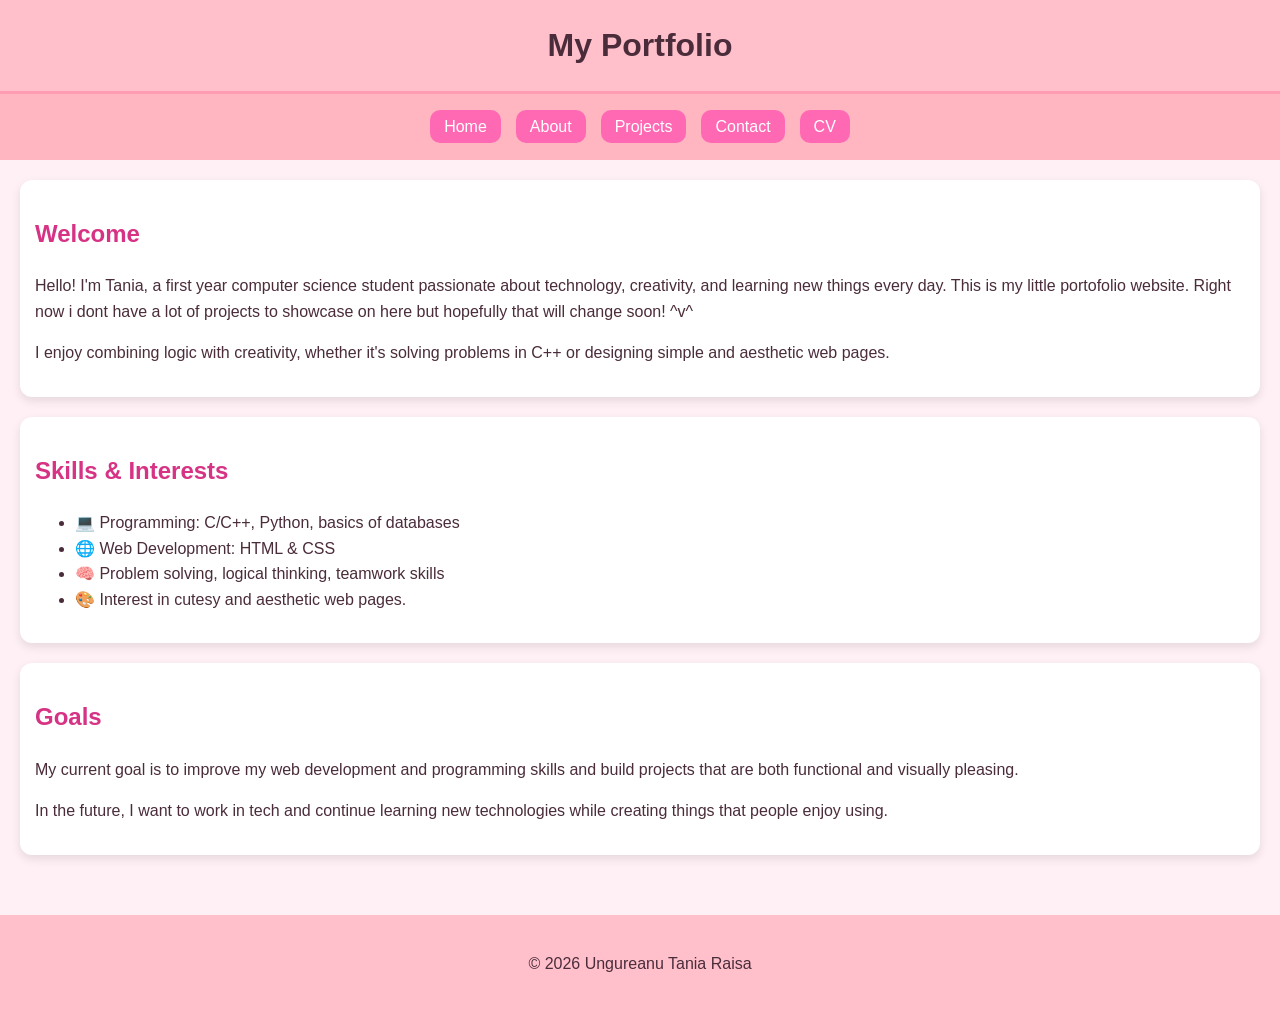
==== index.html @ c2046dd2 "Add files via upload" ====
<!doctype html>
<html lang="en">
<head>
  <meta charset="UTF-8">
  <meta name="viewport" content="width=device-width, initial-scale=1.0">
  <title>My Portfolio</title>
  <link rel="stylesheet" href="style.css">
</head>

<body>

<a href="#main-content" class="skip-link">Skip to main content</a>

<header>
  <h1>My Portfolio</h1>
</header>

<nav>
  <ul>
    <li><a href="index.html">Home</a></li>
    <li><a href="about.html">About</a></li>
    <li><a href="data.html">Projects</a></li>
    <li><a href="contact.html">Contact</a></li>
    <li><a href="Tania_Ungureanu_CV.pdf">CV</a></li>
  </ul>
</nav>

<main id="main-content">
  <section>
    <h2>Welcome</h2>
    <p>Hello! I'm Tania, a first year computer science student passionate about technology, creativity, and learning new things every day. This is my little portofolio website. Right now i dont have a lot of projects to showcase on here but hopefully that will change soon! ^v^</p>
    <p>I enjoy combining logic with creativity, whether it's solving problems in C++ or designing simple and aesthetic web pages.</p>
  </section>

  <section>
    <h2>Skills & Interests</h2>
    <ul>
      <li>💻 Programming: C/C++, Python, basics of databases</li>
      <li>🌐 Web Development: HTML & CSS</li>
      <li>🧠 Problem solving, logical thinking, teamwork skills</li>
      <li>🎨 Interest in cutesy and aesthetic web pages.</li>
    </ul>
  </section>

  <section>
    <h2>Goals</h2>
    <p>My current goal is to improve my web development and programming skills and build projects that are both functional and visually pleasing.</p>
    <p>In the future, I want to work in tech and continue learning new technologies while creating things that people enjoy using.</p>
  </section>
</main>

<footer>
  <p>© 2026 Ungureanu Tania Raisa</p>
</footer>

</body>
</html>
---- style.css ----
body {
  font-family: "Segoe UI", Arial, sans-serif;
  margin: 0 ;
  line-height: 1.6;
  background-color: #fff0f5;
  color: #4a2c3a;
}

header, nav, main, footer {
  padding: 20px;
}

header {
  background: #ffc0cb;
  text-align: center;
  border-bottom: 3px solid #ff9bb3;
}

h1 {
  margin: 0;
  font-size: 2em;
}

nav {
  background: #ffb6c1;
}

nav ul {
  list-style: none;
  display: flex;
  justify-content: center;
  gap: 15px;
  padding: 0;
  margin: 0;
}

nav a {
  text-decoration: none;
  color: white;
  background: #ff69b4;
  padding: 8px 14px;
  border-radius: 10px;
  transition: 0.3s;
}

nav a:hover {
  background: #ff1493;
}

section {
  background: #ffffff;
  margin-bottom: 20px;
  padding: 15px;
  border-radius: 12px;
  box-shadow: 0 4px 10px rgba(0,0,0,0.1);
}

h2 {
  color: #d63384;
}

table {
  width: 100%;
  border-collapse: collapse;
  background: white;
  border-radius: 10px;
  overflow: hidden;
}

th, td {
  border: 1px solid #f3a6c9;
  padding: 10px;
}

th {
  background: #ffb6c1;
  color: #4a2c3a;
}

form {
  display: flex;
  flex-direction: column;
  gap: 10px;
}

input, textarea {
  padding: 8px;
  border-radius: 8px;
  border: 1px solid #ffb6c1;
}

input:focus, textarea:focus {
  outline: none;
  border: 1px solid #ff69b4;
}

button {
  padding: 10px;
  background: #ff69b4;
  color: white;
  border: none;
  border-radius: 10px;
  cursor: pointer;
}

button:hover {
  background: #ff1493;
}

footer {
  text-align: center;
  background: #ffc0cb;
  margin-top: 20px;
}

.skip-link {
  position: absolute;        /* IMPORTANT */
  left: 50%;
  top: 50%;
  transform: translate(-50%, -50%);
  
  background: pink;
  padding: 5px;
  
  /* hide it initially */
  opacity: 0;
}

.skip-link:focus {
  opacity: 1;                /* show when tabbed */
  background: yellow;
}
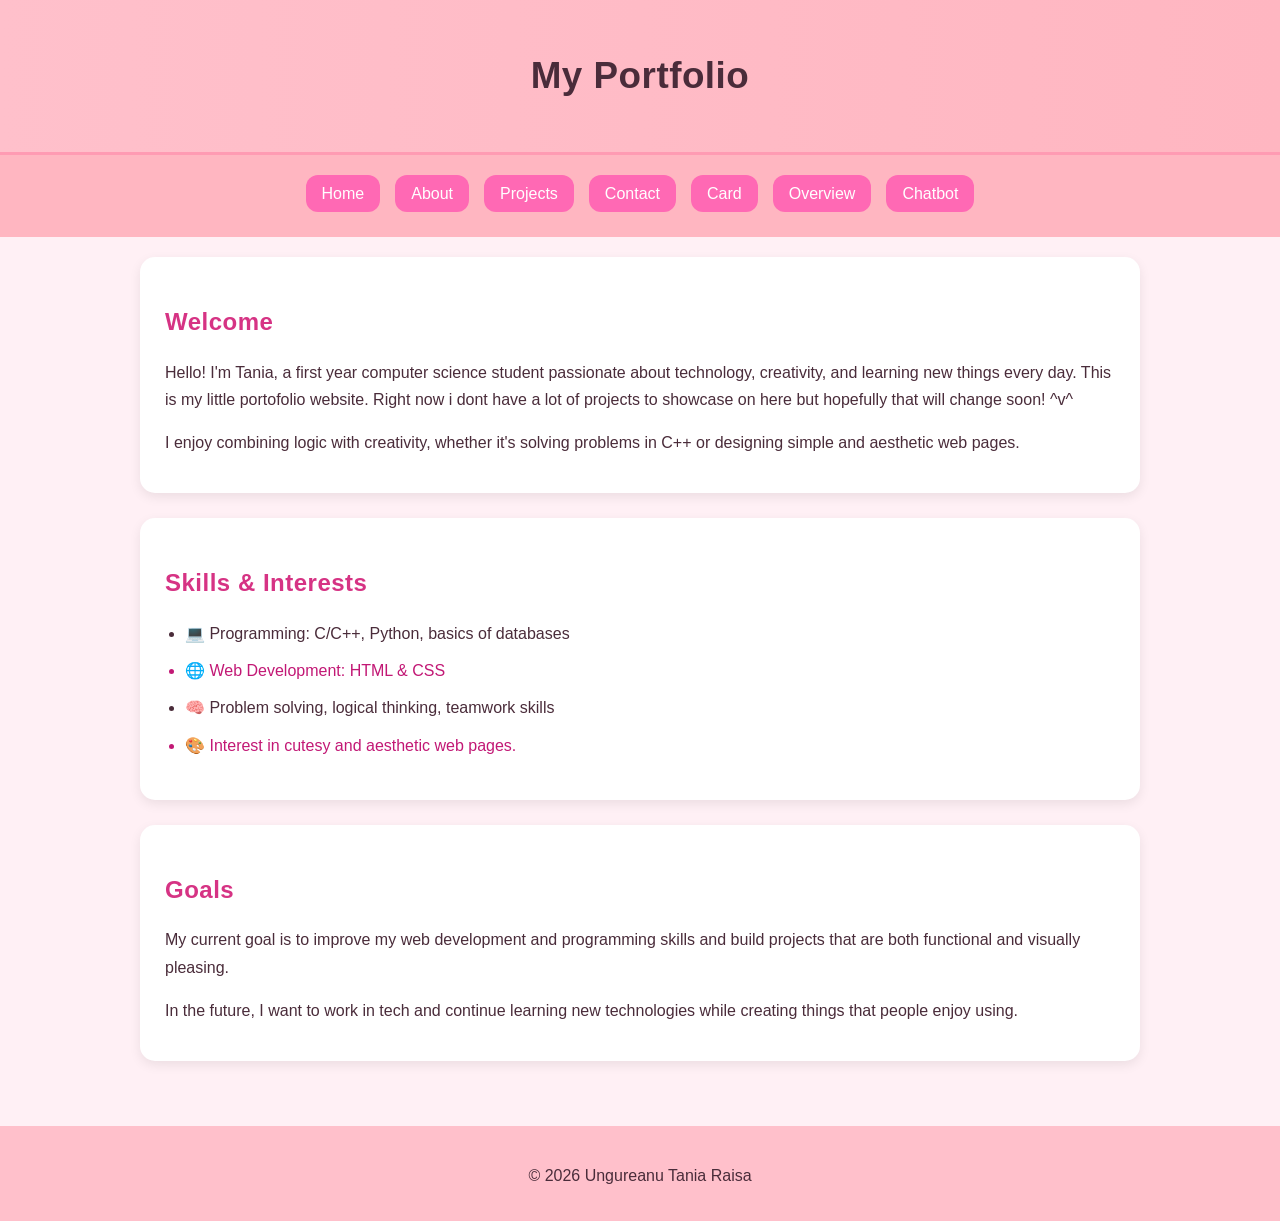
==== commit 16652007: "Add files via upload" ====
--- a/index.html
+++ b/index.html
@@ -15,13 +15,15 @@
   <h1>My Portfolio</h1>
 </header>
 
-<nav>
+<nav aria-label="Main navigation">
   <ul>
-    <li><a href="index.html">Home</a></li>
+    <li><a href="index.html" aria-current="page">Home</a></li>
     <li><a href="about.html">About</a></li>
     <li><a href="data.html">Projects</a></li>
     <li><a href="contact.html">Contact</a></li>
-    <li><a href="Tania_Ungureanu_CV.pdf">CV</a></li>
+    <li><a href="card.html">Card</a></li>
+    <li><a href="overview.html">Overview</a></li>
+    <li><a href="chatbot.html">Chatbot</a></li>
   </ul>
 </nav>
 
--- a/style.css
+++ b/style.css
@@ -1,25 +1,51 @@
 body {
   font-family: "Segoe UI", Arial, sans-serif;
-  margin: 0 ;
-  line-height: 1.6;
+  margin: 0;
+  line-height: 1.7;
   background-color: #fff0f5;
   color: #4a2c3a;
 }
 
-header, nav, main, footer {
+h1, h2, h3 {
+  font-weight: 600;
+  letter-spacing: 0.5px;
+}
+
+h1 {
+  font-size: 2.3rem;
+}
+
+h2 {
+  color: #d63384;
+  margin-bottom: 10px;
+}
+
+p {
+  font-size: 1rem;
+  margin-bottom: 12px;
+}
+
+
+header,
+nav,
+main,
+footer {
   padding: 20px;
 }
 
+main {
+  max-width: 1000px;
+  margin: auto;
+}
+
+
 header {
-  background: #ffc0cb;
+  background: linear-gradient(to right, #ffc0cb, #ffb6c1);
   text-align: center;
   border-bottom: 3px solid #ff9bb3;
-}
-
-h1 {
-  margin: 0;
-  font-size: 2em;
-}
+  box-shadow: 0 2px 6px rgba(0,0,0,0.1);
+}
+
 
 nav {
   background: #ffb6c1;
@@ -29,104 +55,183 @@
   list-style: none;
   display: flex;
   justify-content: center;
+  flex-wrap: wrap;
   gap: 15px;
   padding: 0;
   margin: 0;
+}
+
+nav li {
+  margin: 5px 0;
 }
 
 nav a {
   text-decoration: none;
   color: white;
   background: #ff69b4;
-  padding: 8px 14px;
-  border-radius: 10px;
-  transition: 0.3s;
+  padding: 10px 16px;
+  border-radius: 12px;
+  transition: all 0.3s ease;
+  font-weight: 500;
 }
 
 nav a:hover {
   background: #ff1493;
-}
+  transform: translateY(-2px);
+}
+
 
 section {
   background: #ffffff;
-  margin-bottom: 20px;
-  padding: 15px;
-  border-radius: 12px;
-  box-shadow: 0 4px 10px rgba(0,0,0,0.1);
-}
-
-h2 {
-  color: #d63384;
-}
+  margin-bottom: 25px;
+  padding: 25px;
+  border-radius: 15px;
+  box-shadow: 0 4px 12px rgba(0,0,0,0.08);
+}
+
+
+ul {
+  padding-left: 20px;
+}
+
+ul li {
+  margin-bottom: 10px;
+}
+
+
+ul li:nth-child(even) {
+  color: #c21875;
+}
+
 
 table {
   width: 100%;
   border-collapse: collapse;
   background: white;
-  border-radius: 10px;
+  border-radius: 12px;
   overflow: hidden;
-}
-
-th, td {
+  margin-top: 15px;
+}
+
+th,
+td {
   border: 1px solid #f3a6c9;
-  padding: 10px;
-}
-
-th {
+  padding: 12px;
+}
+
+thead th {
   background: #ffb6c1;
   color: #4a2c3a;
 }
+
+tbody th {
+  font-weight: normal;
+  text-align: left;
+  background: white;
+  color: #4a2c3a;
+}
+
+
+tbody tr:nth-child(even) {
+  background-color: #fff5fa;
+}
+
+tbody tr:hover {
+  background-color: #ffe3f0;
+}
+
 
 form {
   display: flex;
   flex-direction: column;
-  gap: 10px;
-}
-
-input, textarea {
-  padding: 8px;
-  border-radius: 8px;
+  gap: 20px;
+}
+
+fieldset {
+  border: 2px solid #ffb6c1;
+  border-radius: 12px;
+  padding: 20px;
+}
+
+.form-group {
+  display: flex;
+  flex-direction: column;
+  margin-bottom: 15px;
+}
+
+.radio-group {
+  margin-bottom: 10px;
+}
+
+.radio-group input {
+  width: auto;
+}
+
+legend {
+  color: #d63384;
+  font-weight: bold;
+  padding: 0 5px;
+}
+
+label {
+  font-weight: 500;
+}
+
+input,
+textarea {
+  width: 100%;
+  box-sizing: border-box;
+
+  padding: 10px;
+  border-radius: 10px;
   border: 1px solid #ffb6c1;
-}
-
-input:focus, textarea:focus {
-  outline: none;
-  border: 1px solid #ff69b4;
+  font-size: 1rem;
+}
+
+textarea {
+  min-height: 120px;
+  resize: vertical;
 }
 
 button {
-  padding: 10px;
+  width: 100%;
+}
+
+
+button {
+  padding: 12px;
   background: #ff69b4;
   color: white;
   border: none;
-  border-radius: 10px;
+  border-radius: 12px;
   cursor: pointer;
+  transition: background 0.3s ease;
+  font-size: 1rem;
 }
 
 button:hover {
   background: #ff1493;
 }
+
 
 footer {
   text-align: center;
   background: #ffc0cb;
   margin-top: 20px;
-}
+  font-size: 0.95rem;
+}
+
 
 .skip-link {
-  position: absolute;        /* IMPORTANT */
-  left: 50%;
-  top: 50%;
-  transform: translate(-50%, -50%);
-  
-  background: pink;
-  padding: 5px;
-  
-  /* hide it initially */
-  opacity: 0;
+  position: absolute;
+  left: -999px;
+  top: auto;
 }
 
 .skip-link:focus {
-  opacity: 1;                /* show when tabbed */
+  left: 20px;
+  top: 20px;
   background: yellow;
+  padding: 10px;
+  z-index: 1000;
 }
